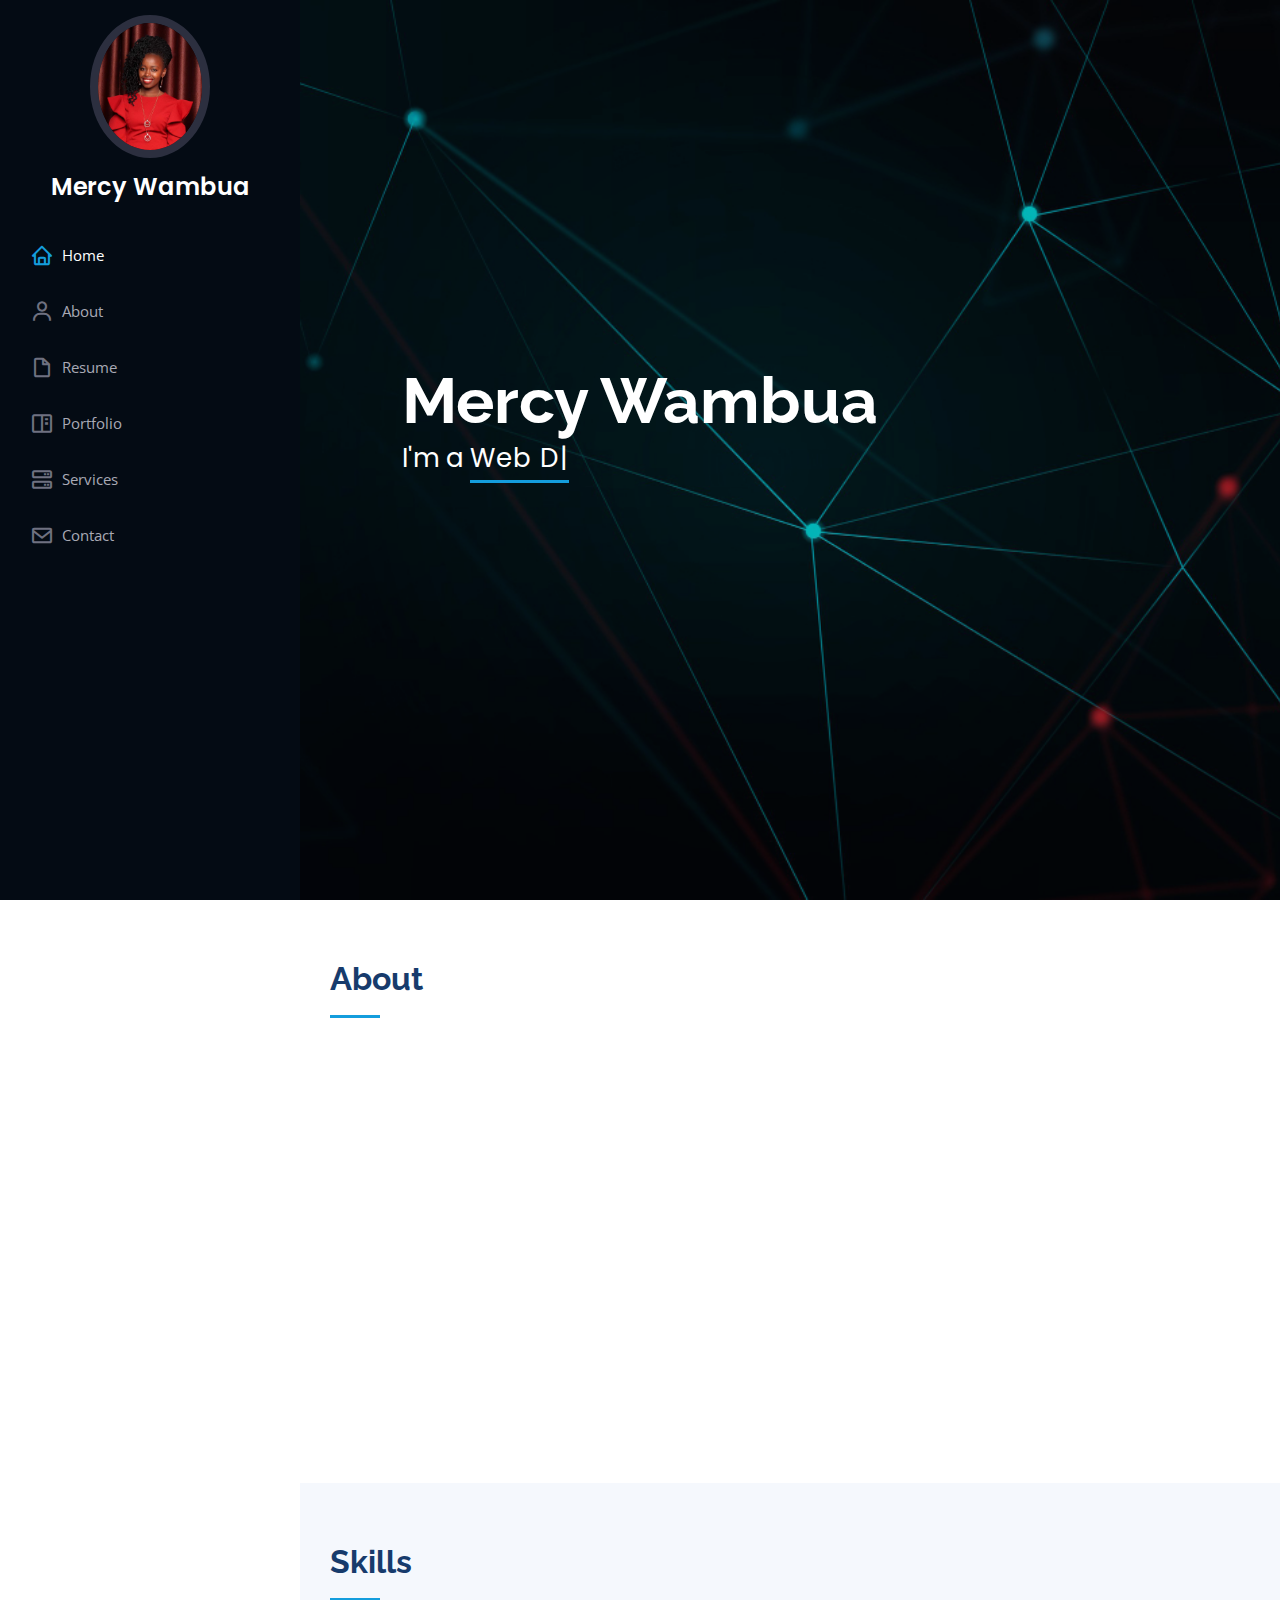
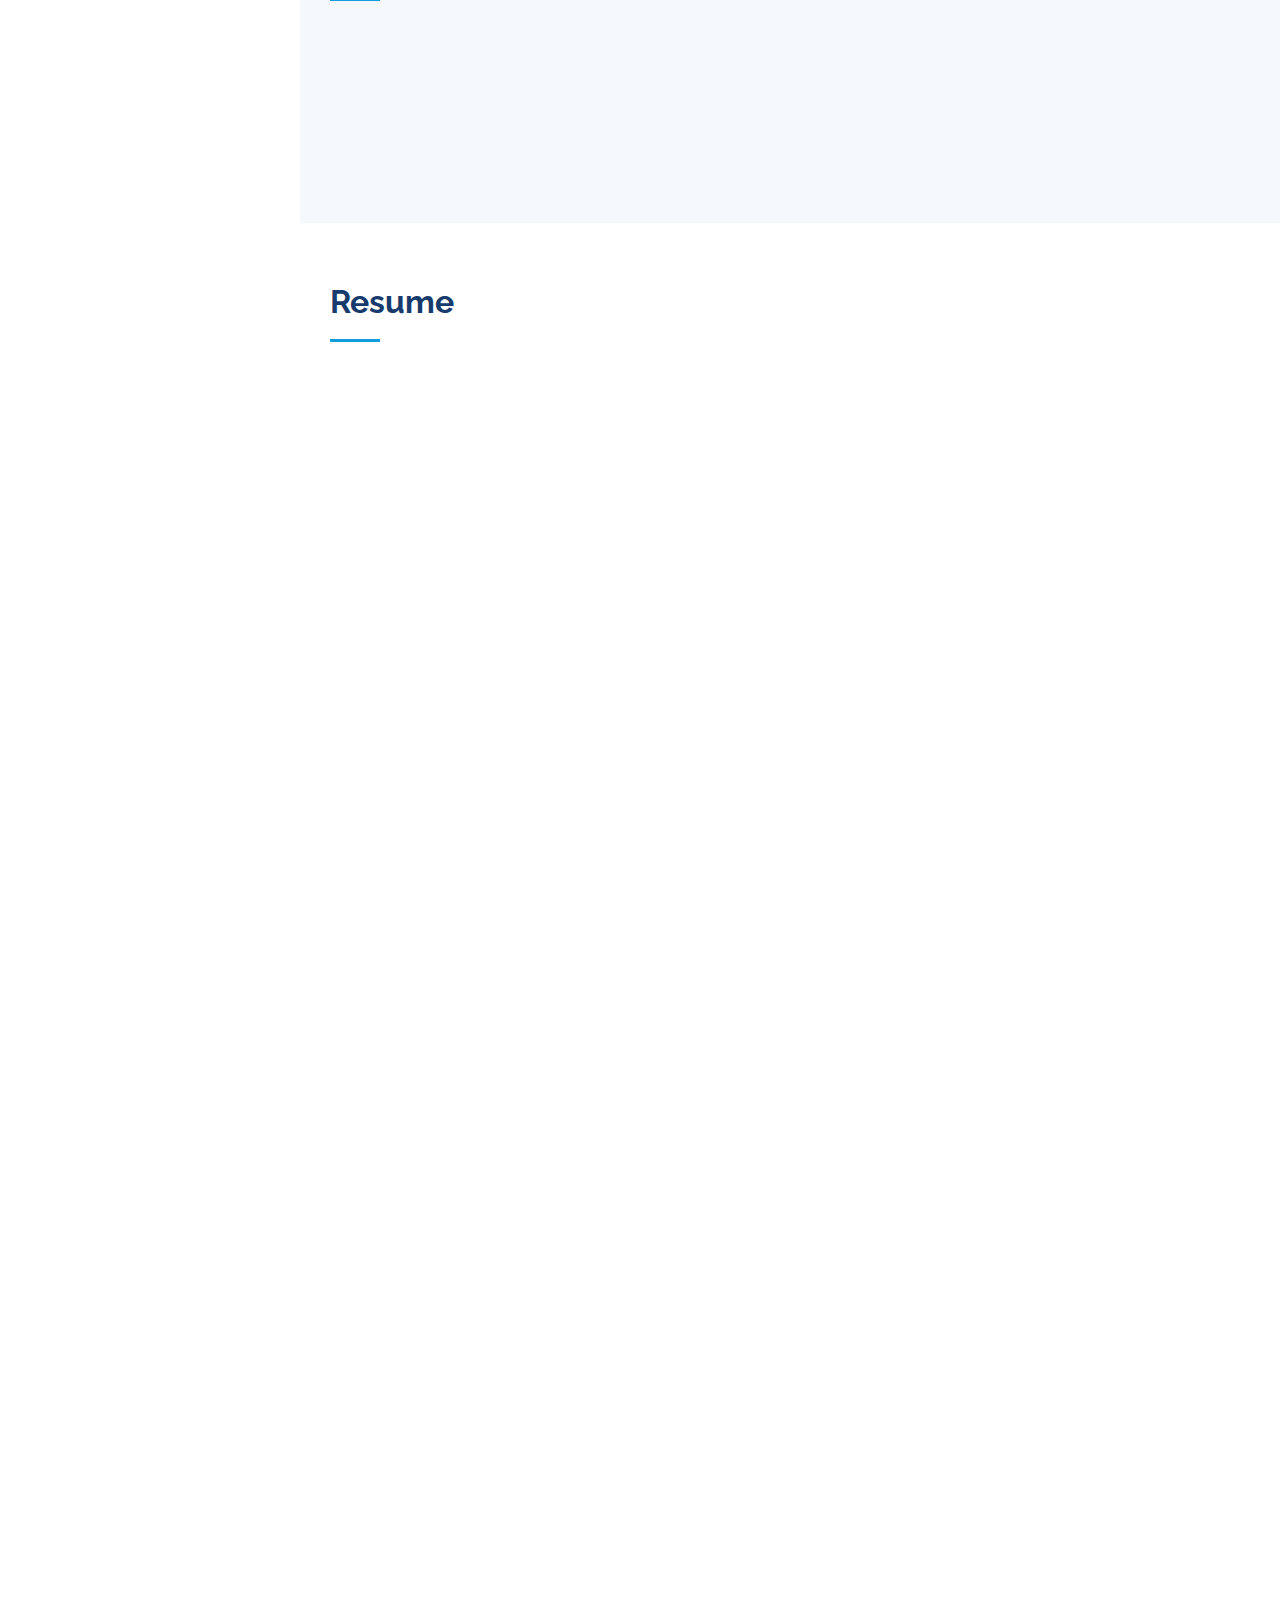
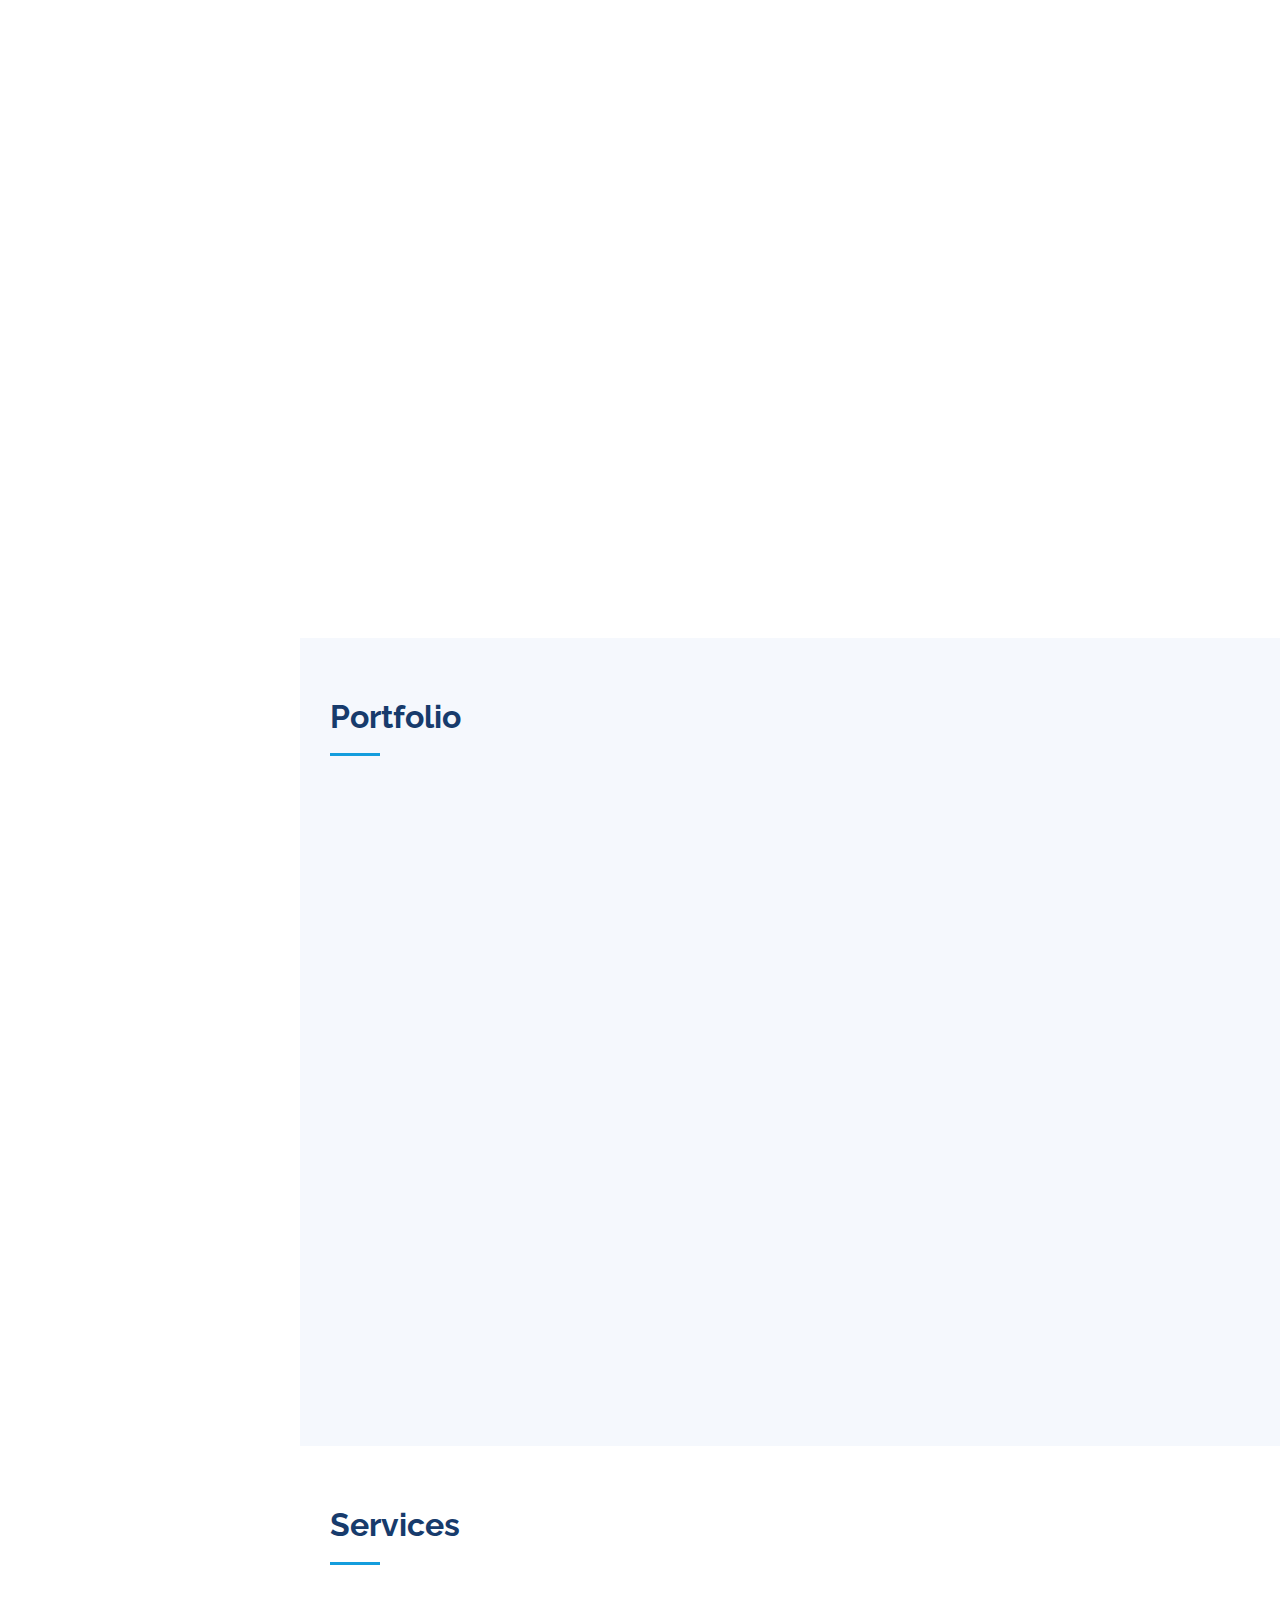
==== index.html @ 1ca8c428 "commit" ====
<!DOCTYPE html>
<html lang="en">

<head>
  <meta charset="utf-8">
  <meta content="width=device-width, initial-scale=1.0" name="viewport">

  <title>Portfolio</title>
  <meta content="" name="description">
  <meta content="" name="keywords">

  <!-- Favicons -->
  <link href="assets/img/mercy.jpg" rel="icon">
  <link href="assets/img/apple-touch-icon.png" rel="apple-touch-icon">

  <!-- Google Fonts -->
  <link href="https://fonts.googleapis.com/css?family=Open+Sans:300,300i,400,400i,600,600i,700,700i|Raleway:300,300i,400,400i,500,500i,600,600i,700,700i|Poppins:300,300i,400,400i,500,500i,600,600i,700,700i" rel="stylesheet">

  <!-- Vendor CSS Files -->
  <link href="assets/vendor/aos/aos.css" rel="stylesheet">
  <link href="assets/vendor/bootstrap/css/bootstrap.min.css" rel="stylesheet">
  <link href="assets/vendor/bootstrap-icons/bootstrap-icons.css" rel="stylesheet">
  <link href="assets/vendor/boxicons/css/boxicons.min.css" rel="stylesheet">
  <link href="assets/vendor/glightbox/css/glightbox.min.css" rel="stylesheet">
  <link href="assets/vendor/swiper/swiper-bundle.min.css" rel="stylesheet">

  
  <link href="assets/css/style.css" rel="stylesheet">

  
</head>

<body>

  <!-- ======= Mobile nav toggle button ======= -->
  <i class="bi bi-list mobile-nav-toggle d-xl-none"></i>

  <!-- ======= Header ======= -->
  <header id="header">
    <div class="d-flex flex-column">

      <div class="profile">
        <img src="assets/img/mercy.jpg" alt="" class="img-fluid rounded-circle">
        <h1 class="text-light"><a href="index.html">Mercy Wambua</a></h1>
       <!-- <div class="social-links mt-3 text-center">
          <a href="#" class="twitter"><i class="bx bxl-twitter"></i></a>
          <a href="#" class="facebook"><i class="bx bxl-facebook"></i></a>
          <a href="#" class="instagram"><i class="bx bxl-instagram"></i></a>
          <a href="#" class="google-plus"><i class="bx bxl-skype"></i></a>
          <a href="#" class="linkedin"><i class="bx bxl-linkedin"></i></a>
        </div>-->
      </div>

      <nav id="navbar" class="nav-menu navbar">
        <ul>
          <li><a href="#hero" class="nav-link scrollto active"><i class="bx bx-home"></i> <span>Home</span></a></li>
          <li><a href="#about" class="nav-link scrollto"><i class="bx bx-user"></i> <span>About</span></a></li>
          <li><a href="#resume" class="nav-link scrollto"><i class="bx bx-file-blank"></i> <span>Resume</span></a></li>
          <li><a href="#portfolio" class="nav-link scrollto"><i class="bx bx-book-content"></i> <span>Portfolio</span></a></li>
          <li><a href="#services" class="nav-link scrollto"><i class="bx bx-server"></i> <span>Services</span></a></li>
          <li><a href="#contact" class="nav-link scrollto"><i class="bx bx-envelope"></i> <span>Contact</span></a></li>
        </ul>
      </nav>
    </div>
  </header>
  <!-- ======= Hero Section ======= -->
  <section id="hero" class="d-flex flex-column justify-content-center align-items-center">
    <div class="hero-container" data-aos="fade-in">
      <h1>Mercy Wambua</h1>
      <p>I'm a <span class="typed" data-typed-items="Web Developer, UI/UX Designer, Graphic Designer"></span></p>
    </div>
  </section>

  <main id="main">

    <!-- ======= About Section ======= -->
    <section id="about" class="about">
      <div class="container">

        <div class="section-title">
          <h2>About</h2>
          <p>
            
            
           </p>
           
        </div>

        <div class="row">
          <div class="col-lg-4" data-aos="fade-right">
            <img src="assets/img/mercy.jpg" class="img-fluid" alt="">
          </div>
          <div class="col-lg-8 pt-4 pt-lg-0 content" data-aos="fade-left">
            <h3> Web Developer &amp; UI/UX Designer.</h3>
            <p class="fst-italic">
             
            </p>
            <div class="row">
              <div class="col-lg-6">
                <ul>
                 
                  <li><i class="bi bi-chevron-right"></i> <strong>Phone:</strong> <span>+254 706 449 999</span></li>
                  <li><i class="bi bi-chevron-right"></i> <strong>Email:</strong> <span>mevicandanu@gmail.com</span></li>
                  <li><i class="bi bi-chevron-right"></i> <strong>City:</strong> <span>Nairobi</span></li>
                </ul>
              </div>
              <div class="col-lg-6">
                <ul>
               
                  <li><i class="bi bi-chevron-right"></i> <strong>Degree:</strong> <span>Computer Science</span></li>
                  <li><i class="bi bi-chevron-right"></i> <strong>Freelance:</strong> <span>Available</span></li>
                  <li><i class="bi bi-chevron-right"></i> <strong></strong> <span><a href="https://www.behance.net/mercyndanu" target="_blank">Behance Portfolio </a></span></li>

                </ul>
              </div>
            </div>
            <p>
              I am a highly skilled and results-driven UI/UX Designer, 
            coupled with expertise in Web Development, 
            showcasing a profound commitment and enthusiasm for my craft. 
            Armed with a solid foundation in Computer Science from Chuka University.</p>

            <p>I have a problem-solving mindset and a meticulous attention 
            to detail, ensuring that every project I undertake is executed with precision.
            </p>
          </div>
        </div>

      </div>
    </section>

  

    <!-- ======= Skills Section ======= -->
    <section id="skills" class="skills section-bg">
      <div class="container">

        <div class="section-title">
          <h2>Skills</h2>
          
        </div>

        <div class="row skills-content">

          <div class="col-lg-4" data-aos="fade-up">
            <ul>
              <li>HTML and CSS frameworks</li>
              <li>CSS</li>
              <li>JavaScrpit</li> 
              <li>React.js</li>
            </ul>  
          </div>
          <div class="col-lg-4" data-aos="fade-up">
            <ul>
              <li>UI/UX design</li>
              <li>Website Development &AMP; Design </li>
              <li>Wireframing &amp; prototyping </li>
              <li>User research</li>
            </ul>  
          </div>
          <div class="col-lg-4" data-aos="fade-up">
            <ul>
              
              <li>Figma</li>
              <li>Graphic Design</li>
              <li>Adobe Creative suite(Photoshop, XD, Indesign, Illustrator)</li>
             
            </ul>  
          </div>
</div>

      </div>
    </section>

    <!-- ======= Resume Section ======= -->
    <section id="resume" class="resume">
      <div class="container">

        <div class="section-title">
          <h2>Resume</h2>
        </div>

        <div class="row">
          <div class="col-lg-6" data-aos="fade-up" data-aos-delay="100">
          <h3 class="resume-title">Sumary</h3>
            <div class="resume-item pb-0">
              <h4>Mercy Wambua</h4>
              <p><em>Innovative and deadline-driven UI/UX Designer and web developer offering 
                strong attention to detail, creativity, accuracy, excellent problem-solving skills, 
                and the important ability to work in fast-paced team environment. A reliable individual with the determination to meet and exceed all assigned 
                results unsupervised.</em></p>
              
            </div>
            <h3 class="resume-title">Professional Experience</h3>
            <div class="resume-item">
              <h4>Web Developer &amp; UX/UI Designer, CHIPGLOBE</h4>
              <h5>Present</h5>
              <p><em> Web development  </em></p>
              
              <ul>
                <li>Experience using front-end libraries like React.js, Angular, and Vue.js for building dynamic user interfaces.</li>
                <li>Proficient in using Git and GitHub for version control, code collaboration, and branching strategies.</li>
                <li>Strong proficiency in HTML5, CSS3, and modern layout techniques like Flexbox and Grid to build responsive and accessible UIs.</li>
                <li>Expertise in JavaScript fundamentals, including ES6+ features, to create dynamic, interactive, and efficient web applications.</li>
                <li>Hands-on experience with React.js (including hooks), Angular, or Vue.js for building scalable, component-based front-end applications.</li>
                <li>Practical knowledge of CSS frameworks like Bootstrap, Tailwind CSS, and Material UI for faster and consistent UI development.</li>
              </ul>

              <p><em> UI/UX design  </em></p>
              <ul>
                <li>Design interfaces that adapt seamlessly to various screen sizes, ensuring optimal user experiences across devices.</li>
                <li>Apply principles of human-centered design to create intuitive, user-friendly web experiences.</li>
                <li>Expertise in using tools like Figma, Sketch, Adobe XD, and InVision to create wireframes, mockups, and interactive prototypes.</li>
                <li>Design responsive design to ensuring good user experiences in all devices.</li>
              </ul>
            </div>
            <div class="resume-item">
              <h4>UI/UX Designer &amp; Web Developer</h4>
              <h5>2023 - 2024 April Freelance</h5>
              <p><em>Web development </em></p>
              <ul>
                <li>Work directly with clients to produce appealing and compelling presentations that engage target audience.</li>
                <li>Proficient in HTML5, CSS3, and JavaScript, creating responsive and interactive user interfaces.</li>
                <li>Ensured seamless user experience across all major browsers by implementing cross-browser compatibility standards.</li>
                <li>Ensured web applications function consistently across major browsers and platforms.</li>
                <li>Developed mobile-first, responsive web designs using CSS frameworks like Bootstrap and Material UI.</li>
              </ul>

              
            </div>
            
          </div>
          <div class="col-lg-6" data-aos="fade-up">
            <div class="resume-item">
            <p><em>Web development </em></p>
              <ul>
                <li>Conducted user research, interviews, and created personas to better understand target users and define project goals.</li>
                <li>Facilitated usability testing to gather feedback, identify pain points, and iterate designs for improved user experience.</li>
                <li>Developed and maintained design systems for consistent user interface elements across applications.</li>
                <li>Created human centered designs.</li>
              </ul>
              </div>
            <div class="resume-item">
              <h4>Graphic Designer &amp; UI/UX Designer(SHYNAT BRANDS)</h4>
              <h5>2020 - 2023</h5>
              <p><em>UI/UX Designer</em></p>
              <ul>
                <li>Designed UX/UI mobile applications and websites for different clients.</li>
                <li>Created user flow, sketches, wireframes and prototypes for mobile and website development.</li>
              </ul>
              <p><em>Graphic Designer</em></p>
              <ul>
                <li>Developed creative advertising content for various companies, including catalogues, menus, flyers, business cards, posters, banners, business profiles, brochures, infographics, and other designs.</li>
                <li>Conceptualized logo designs, and videos to promote product brands.</li>
                <li>Leverage rebranding expertise in enhancing client’s corporate image to ensure profitability and business growth.</li>
                <li>Design visual content for Facebook and Instagram posts.</li>
                <li>Created motion graphic assets which improved brand advertisement.</li>
              </ul>
            </div>

            <h3 class="resume-title">Education</h3>
            <div class="resume-item">
              <h4>Google UX Design   &amp; Web Development </h4>
              <h5>Present</h5>
              <p><em>Skills</em></p>
              <p>Wireframes, low-fidelity prototype, high-fidelity design UX research, 
                testing prototype in figma, web design, mobile application design and JavaScript. </p>
            </div>
            <div class="resume-item">
              <h4>Bachelor Computer Science  </h4>
              <h5>2017 - 2021</h5>
              <p><em>Skills</em></p>
              <p>Object-oriented programming, Functional Programming, Graphic Design, JavaScript, Python, Java, C+, C, Database management, Working and managing a team.</p>
            </div>

            <div class="resume-item">
              <h4>Certificate in MIT at Emobilis</h4>
              <h5>2019</h5>
              <p><em>Skills</em></p>
              <p>Developing mobile applications using Android studio and Java, developing web applications using PHP, Databases: MySQL, SQL, JavaScript, HTML5, CSS and Bootstrap framework.</p>
            </div>
          </div>
          
        </div>

      </div>
    </section>

    <!-- ======= Portfolio Section ======= -->
    <section id="portfolio" class="portfolio section-bg">
      <div class="container">

        <div class="section-title">
          <h2>Portfolio</h2>
        </div>

        <div class="row" data-aos="fade-up">
          <div class="col-lg-12 d-flex justify-content-center">
            <ul id="portfolio-flters">
              <li data-filter="*" class="filter-active">All</li>
              <li data-filter=".filter-app">App</li>
              <li data-filter=".filter-card">Graphics</li>
              <li data-filter=".filter-web">Web</li>
            </ul>
          </div>
        </div>

        <div class="row portfolio-container" data-aos="fade-up" data-aos-delay="100">

          <div class="col-lg-4 col-md-6 portfolio-item filter-app">
            <div class="portfolio-wrap">
              <img src="assets/img/portfolio/app-01.png" class="img-fluid" alt="">
              <div class="portfolio-links">
                <a href="assets/img/portfolio/app-01.png" data-gallery="portfolioGallery" class="portfolio-lightbox" title="App 1"><i class="bx bx-plus"></i></a>
                <a href="appchaka.html" title="More Details"><i class="bx bx-link"></i></a>
              </div>
            </div>
          </div>

          <div class="col-lg-4 col-md-6 portfolio-item filter-web">
            <div class="portfolio-wrap">
              <img src="assets/img/portfolio/Chaka-01.png" class="img-fluid" alt="">
              <div class="portfolio-links">
                <a href="assets/img/portfolio/Chaka-01.png" data-gallery="portfolioGallery" class="portfolio-lightbox" title="Web 3"><i class="bx bx-plus"></i></a>
                <a href="chakaweb.html" title="More Details"><i class="bx bx-link"></i></a>
              </div>
            </div>
          </div>

          <div class="col-lg-4 col-md-6 portfolio-item filter-web">
            <div class="portfolio-wrap">
              <img src="assets/img/portfolio/lesent-01.png" class="img-fluid" alt="">
              <div class="portfolio-links">
                <a href="assets/img/portfolio/lesent-01.png" data-gallery="portfolioGallery" class="portfolio-lightbox" title="Web 2"><i class="bx bx-plus"></i></a>
                <a href="lesentweb.html" title="More Details"><i class="bx bx-link"></i></a>
              </div>
            </div>
          </div>

          <div class="col-lg-4 col-md-6 portfolio-item filter-card">
            <div class="portfolio-wrap">
              <img src="assets/img/portfolio/setcatlo.gif" class="img-fluid" alt="">
              <div class="portfolio-links">
                <a href="assets/img/portfolio/setcatlo.gif" data-gallery="portfolioGallery" class="portfolio-lightbox" title="Card 2"><i class="bx bx-plus"></i></a>
                <a href="setcat.html" title="More Details"><i class="bx bx-link"></i></a>
              </div>
            </div>
          </div>
     

          <div class="col-lg-4 col-md-6 portfolio-item filter-card">
            <div class="portfolio-wrap">
              <img src="assets/img/portfolio/cate-01.png" class="img-fluid" alt="">
              <div class="portfolio-links">
                <a href="assets/img/portfolio/cate-01.png" data-gallery="portfolioGallery" class="portfolio-lightbox" title="Card 2"><i class="bx bx-plus"></i></a>
                <a href="logo.html" title="More Details"><i class="bx bx-link"></i></a>
              </div>
            </div>
          </div>

         

          

          <div class="col-lg-4 col-md-6 portfolio-item filter-card">
            <div class="portfolio-wrap">
              <img src="assets/img/portfolio/flyer.gif" class="img-fluid" alt="">
              <div class="portfolio-links">
                <a href="assets/img/portfolio/flyer.gif" data-gallery="portfolioGallery" class="portfolio-lightbox" title="Card 1"><i class="bx bx-plus"></i></a>
                <a href="graphic.html" title="More Details"><i class="bx bx-link"></i></a>
              </div>
            </div>
          </div>

          

        </div>

      </div>
    </section>
    <!-- ======= Services Section ======= -->
    <section id="services" class="services">
      <div class="container">

        <div class="section-title">
          <h2>Services</h2>
        </div>

        <div class="row">
          
          <div class="col-lg-4 col-md-6 icon-box" data-aos="fade-up" data-aos-delay="100">
            <div class="icon"><i class="bi bi-grid-1x2-fill"></i></i></div>
            <h4 class="title"><a href="">Web development</a></h4>
            <p class="description">In the ever-evolving digital landscape, a robust online presence is imperative. I specialize in web development, 
              transforming concepts into responsive and dynamic websites. Whether you need a sleek portfolio or a feature-rich e-commerce platform, I have the expertise to bring your vision to the digital realm.</p>
          </div>
          <div class="col-lg-4 col-md-6 icon-box" data-aos="fade-up">
            <div class="icon"><i class="bi bi-bezier"></i></i></div>
            <h4 class="title"><a href="">UI/UX design</a></h4>
            <p class="description">Crafting visually stunning and intuitive user interfaces is at the core of what I do. I meticulously 
              design user experiences that seamlessly blend aesthetics with functionality, ensuring that every interaction leaves a lasting impression.</p>
          </div>
          <div class="col-lg-4 col-md-6 icon-box" data-aos="fade-up" data-aos-delay="200">
            <div class="icon"><i class="bi bi-vector-pen"></i></div>
            <h4 class="title"><a href="">Graphic design</a></h4>
            <p class="description">Imagination takes form through captivating visuals. From branding to marketing materials, I bring ideas to life with compelling graphic designs. Each creation is tailored to communicate 
              your unique identity, leaving a memorable impact on your audience.</p>
          </div>
          
          
        </div>

      </div>
    </section>

  
    
 
    <!-- ======= Contact Section ======= -->
    <!-- <section id="contact" class="contact">
      <div class="container">

        <div class="section-title">
          <h2>Contact</h2>
        </div>

        <div  class="row" data-aos="fade-in">

          <div class="col-lg-5 d-flex align-items-stretch">
            <div class="info">
              <div class="address">
                <i class="bi bi-geo-alt"></i>
                <h4>Location:</h4>
                <p>Nairobi Kenya</p>
              </div>

              <div class="email">
                <i class="bi bi-envelope"></i>
                <h4>Email:</h4>
                <p>mevicandanu@gmail.com</p>
              </div>

              <div class="phone">
                <i class="bi bi-phone"></i>
                <h4>Call:</h4>
                <p>+254 706 449 999</p>
              </div>

            </div>

          </div>

          <div class="col-lg-7 mt-5 mt-lg-0 d-flex align-items-stretch">
            <form action="forms/contact.php" method="post" role="form" class="php-email-form">
              <div class="row">
                <div class="form-group col-md-6">
                  <label for="name">Your Name</label>
                  <input type="text" name="name" class="form-control" id="name" required>
                </div>
                <div class="form-group col-md-6">
                  <label for="name">Your Email</label>
                  <input type="email" class="form-control" name="email" id="email" required>
                </div>
              </div>
              <div class="form-group">
                <label for="name">Subject</label>
                <input type="text" class="form-control" name="subject" id="subject" required>
              </div>
              <div class="form-group">
                <label for="name">Message</label>
                <textarea class="form-control" name="message" rows="10" required></textarea>
              </div>
              <div class="my-3">
                <div class="loading">Loading</div>
                <div class="error-message"></div>
                <div class="sent-message">Your message has been sent. Thank you!</div>
              </div>
              <div class="text-center"><button type="submit">Send Message</button></div>
            </form>
          </div>

        </div>

      </div>
    </section> -->
    

  </main>

  <!-- ======= Footer ======= -->
 

  <a href="#" class="back-to-top d-flex align-items-center justify-content-center"><i class="bi bi-arrow-up-short"></i></a>

  <!-- Vendor JS Files -->
  <script src="assets/vendor/purecounter/purecounter_vanilla.js"></script>
  <script src="assets/vendor/aos/aos.js"></script>
  <script src="assets/vendor/bootstrap/js/bootstrap.bundle.min.js"></script>
  <script src="assets/vendor/glightbox/js/glightbox.min.js"></script>
  <script src="assets/vendor/isotope-layout/isotope.pkgd.min.js"></script>
  <script src="assets/vendor/swiper/swiper-bundle.min.js"></script>
  <script src="assets/vendor/typed.js/typed.umd.js"></script>
  <script src="assets/vendor/waypoints/noframework.waypoints.js"></script>
  <script src="assets/vendor/php-email-form/validate.js"></script>


  <script src="assets/js/main.js"></script>

</body>

</html>
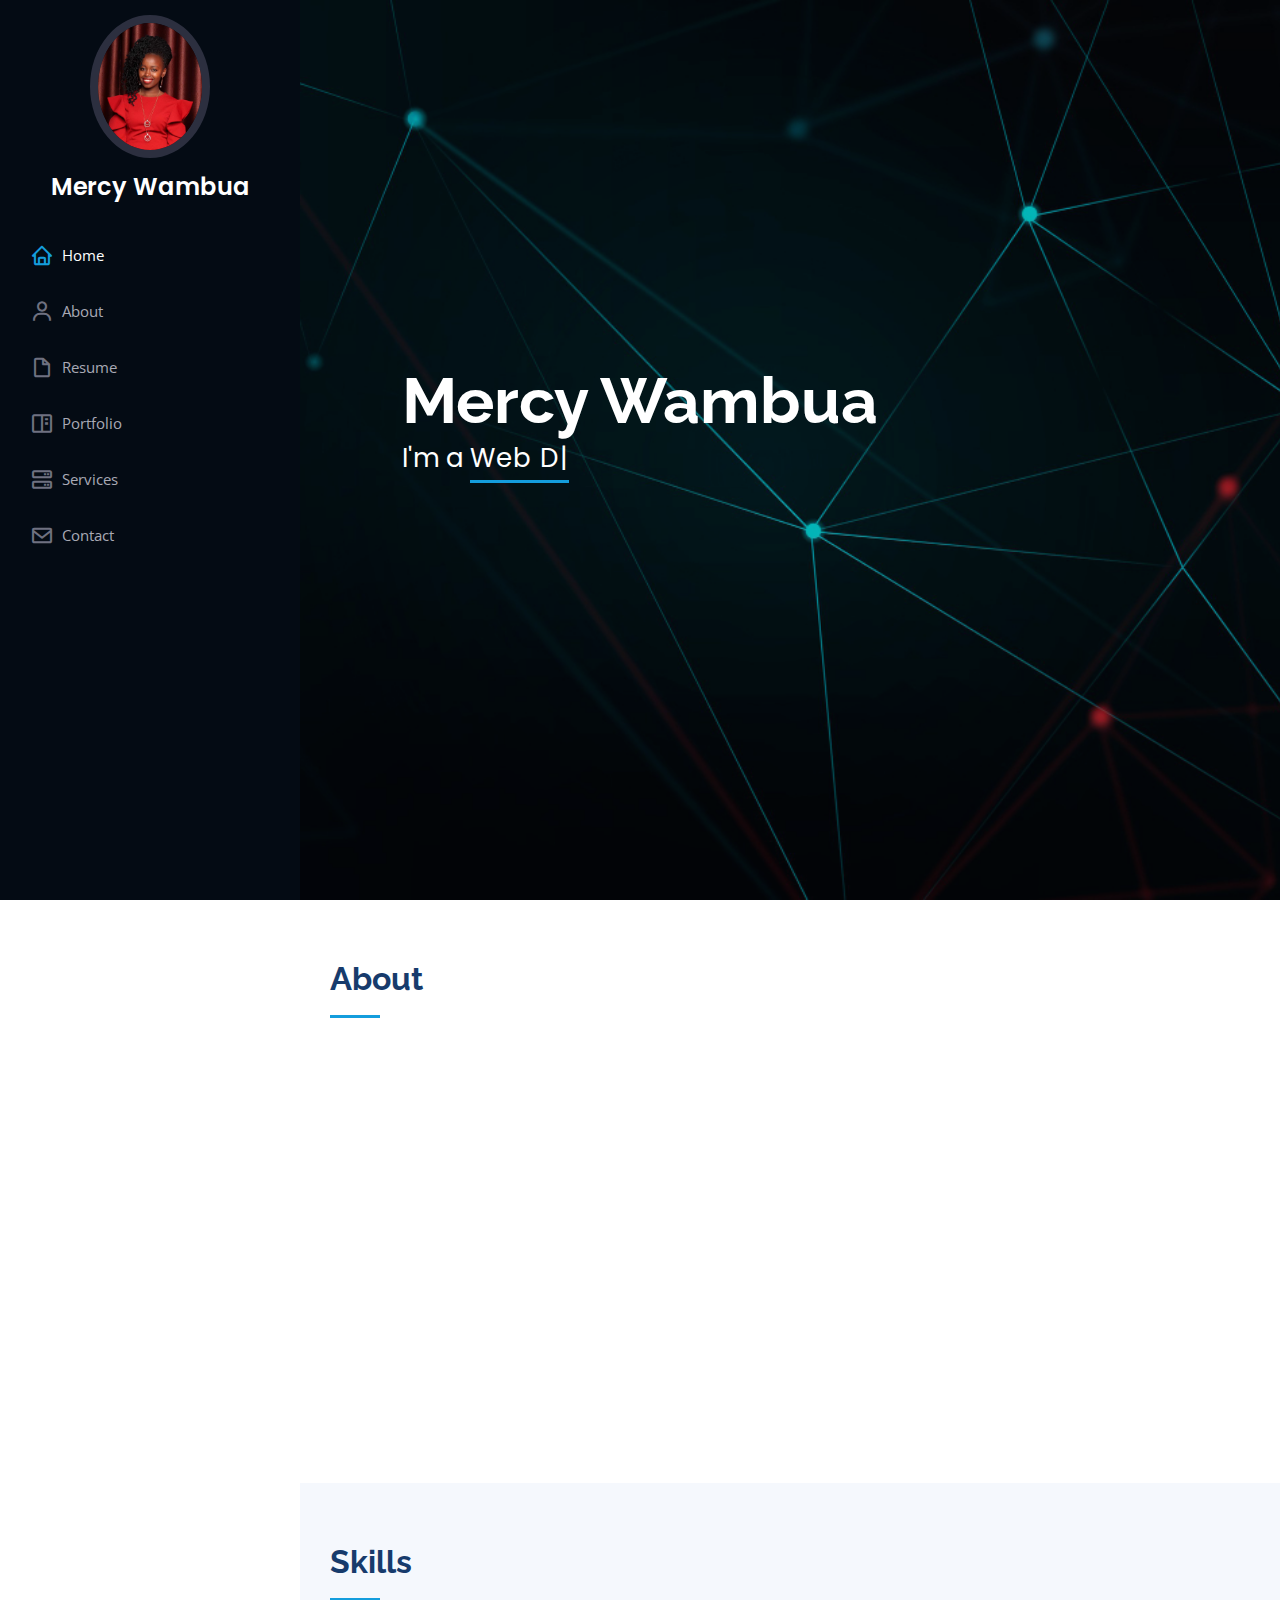
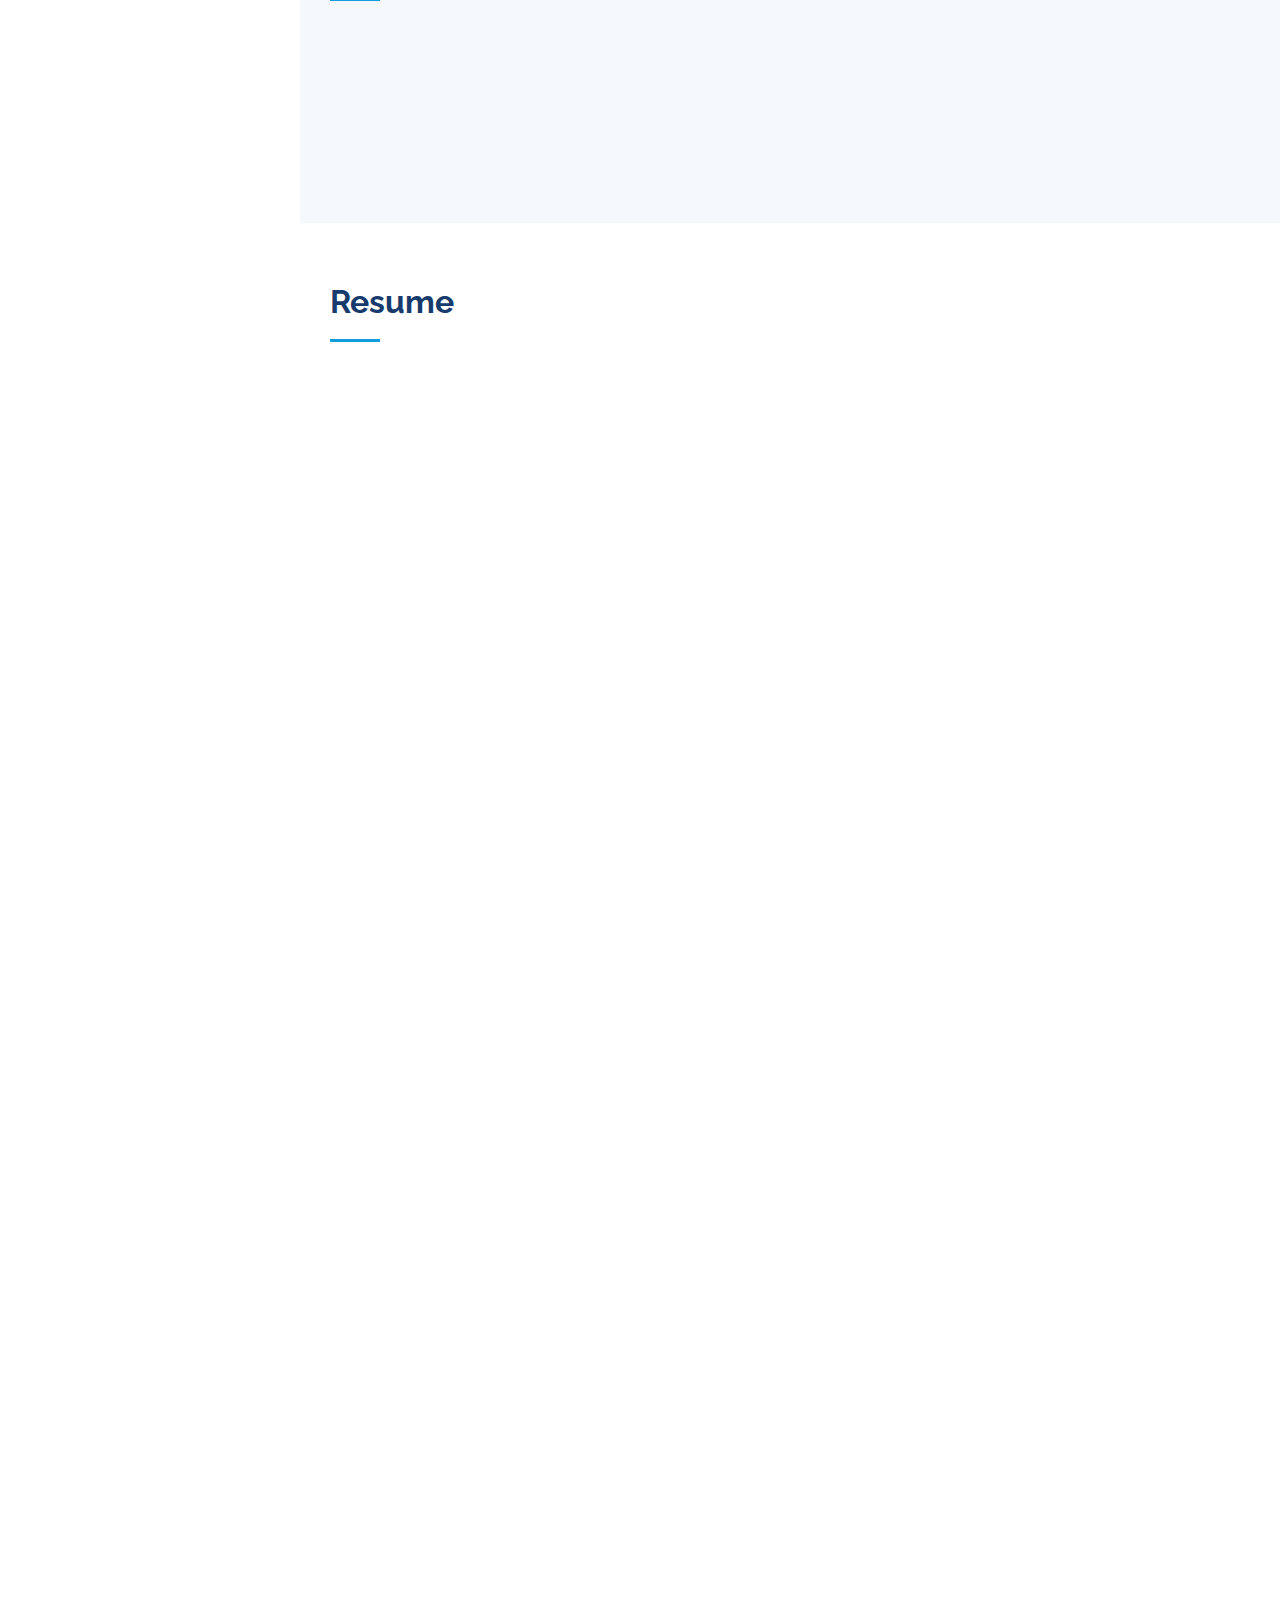
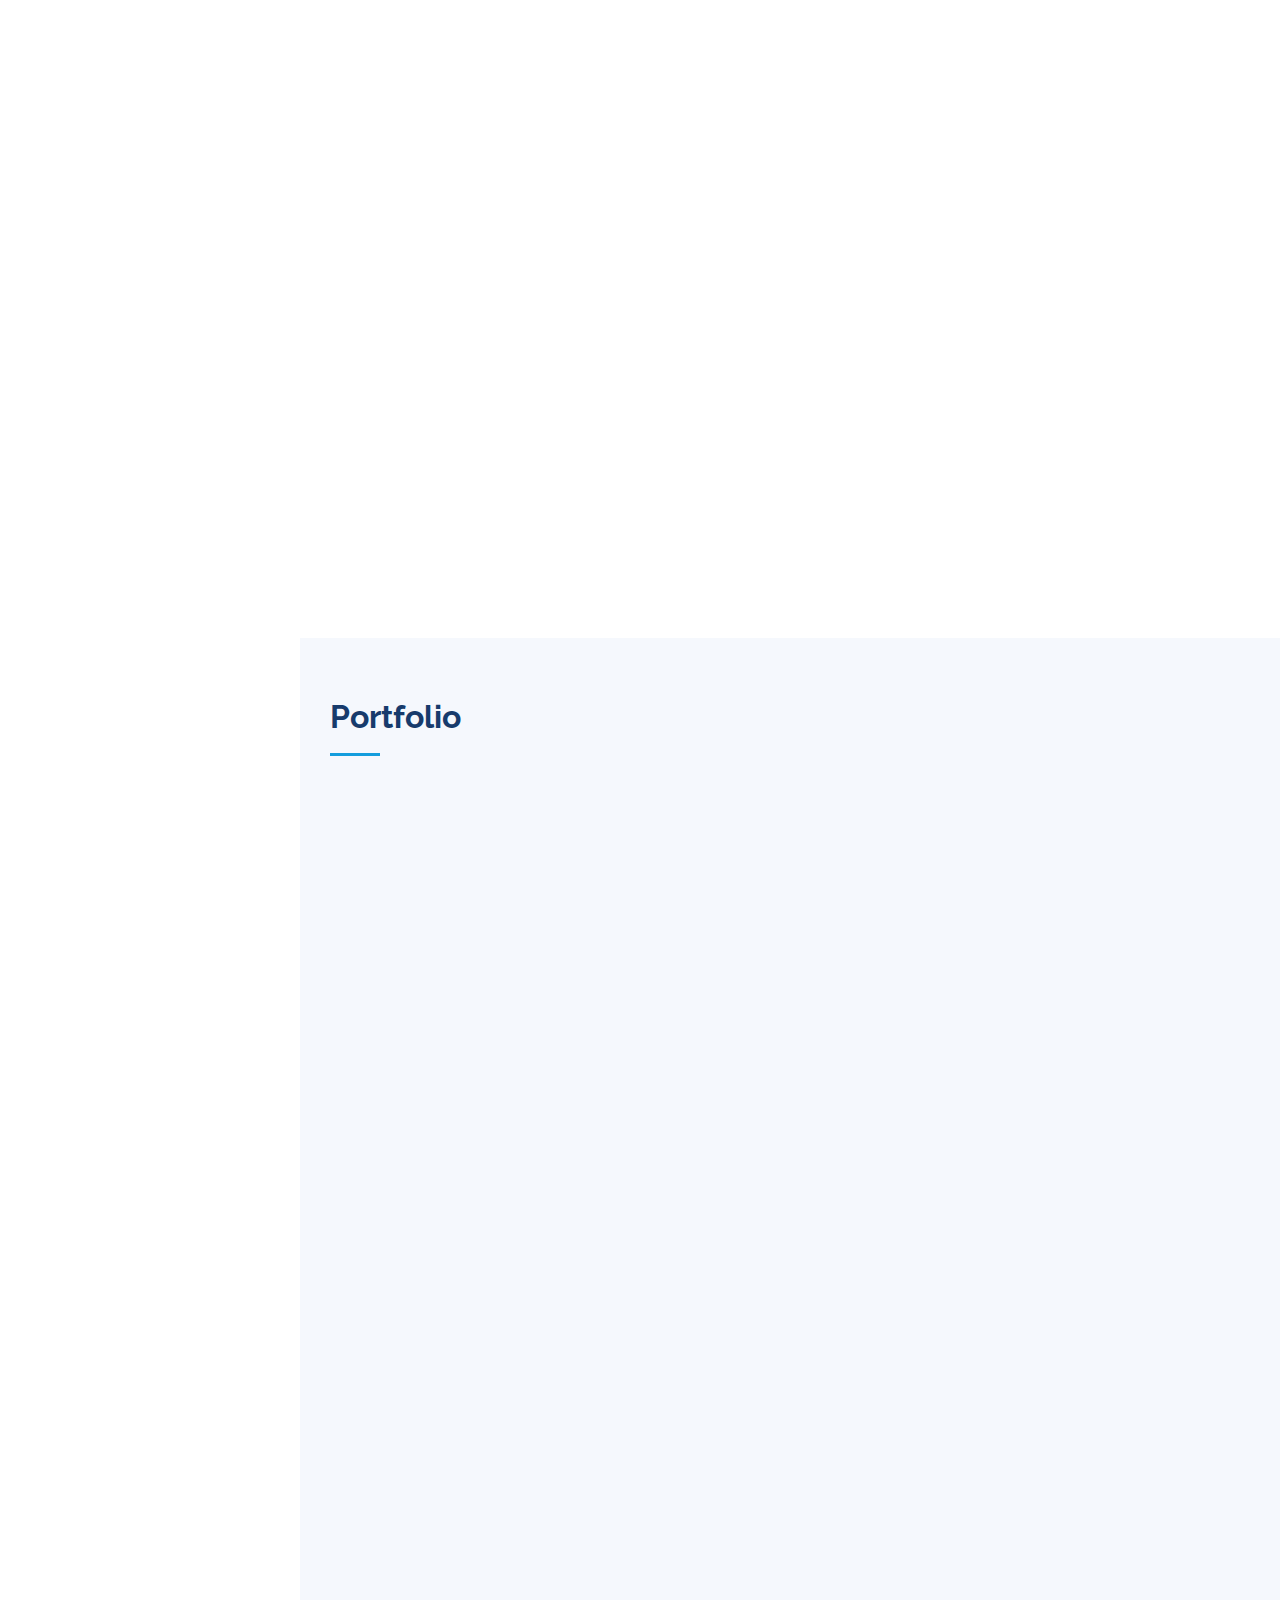
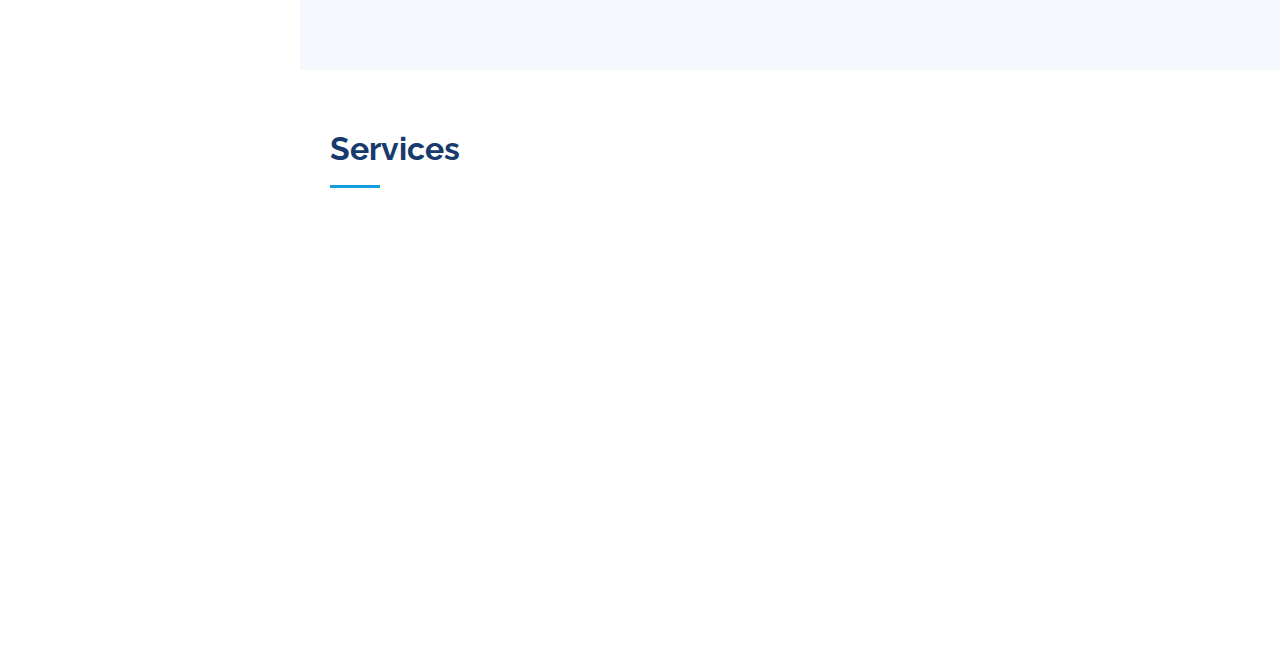
==== commit 2dcf31ad: "remove folder" ====
--- a/index.html
+++ b/index.html
@@ -147,7 +147,7 @@
               <li>HTML and CSS frameworks</li>
               <li>CSS</li>
               <li>JavaScrpit</li> 
-              <li>React.js</li>
+              <li>React.js and next js</li>
             </ul>  
           </div>
           <div class="col-lg-4" data-aos="fade-up">
@@ -187,7 +187,7 @@
               <h4>Mercy Wambua</h4>
               <p><em>Innovative and deadline-driven UI/UX Designer and web developer offering 
                 strong attention to detail, creativity, accuracy, excellent problem-solving skills, 
-                and the important ability to work in fast-paced team environment. A reliable individual with the determination to meet and exceed all assigned 
+                and the ability to work in fast-paced team environment. A reliable individual determined to meet and exceed all assigned 
                 results unsupervised.</em></p>
               
             </div>
@@ -232,7 +232,7 @@
           </div>
           <div class="col-lg-6" data-aos="fade-up">
             <div class="resume-item">
-            <p><em>Web development </em></p>
+            <p><em>UI/UX Design </em></p>
               <ul>
                 <li>Conducted user research, interviews, and created personas to better understand target users and define project goals.</li>
                 <li>Facilitated usability testing to gather feedback, identify pain points, and iterate designs for improved user experience.</li>
@@ -316,6 +316,15 @@
               </div>
             </div>
           </div>
+          <div class="col-lg-4 col-md-6 portfolio-item filter-app">
+            <div class="portfolio-wrap">
+              <img src="assets/img/portfolio/PR.png" class="img-fluid" alt="">
+              <div class="portfolio-links">
+                <a href="assets/img/portfolio/PR.png" data-gallery="portfolioGallery" class="portfolio-lightbox" title="App 1"><i class="bx bx-plus"></i></a>
+                <a href="appcarenuity.html" title="More Details"><i class="bx bx-link"></i></a>
+              </div>
+            </div>
+          </div>
 
           <div class="col-lg-4 col-md-6 portfolio-item filter-web">
             <div class="portfolio-wrap">
